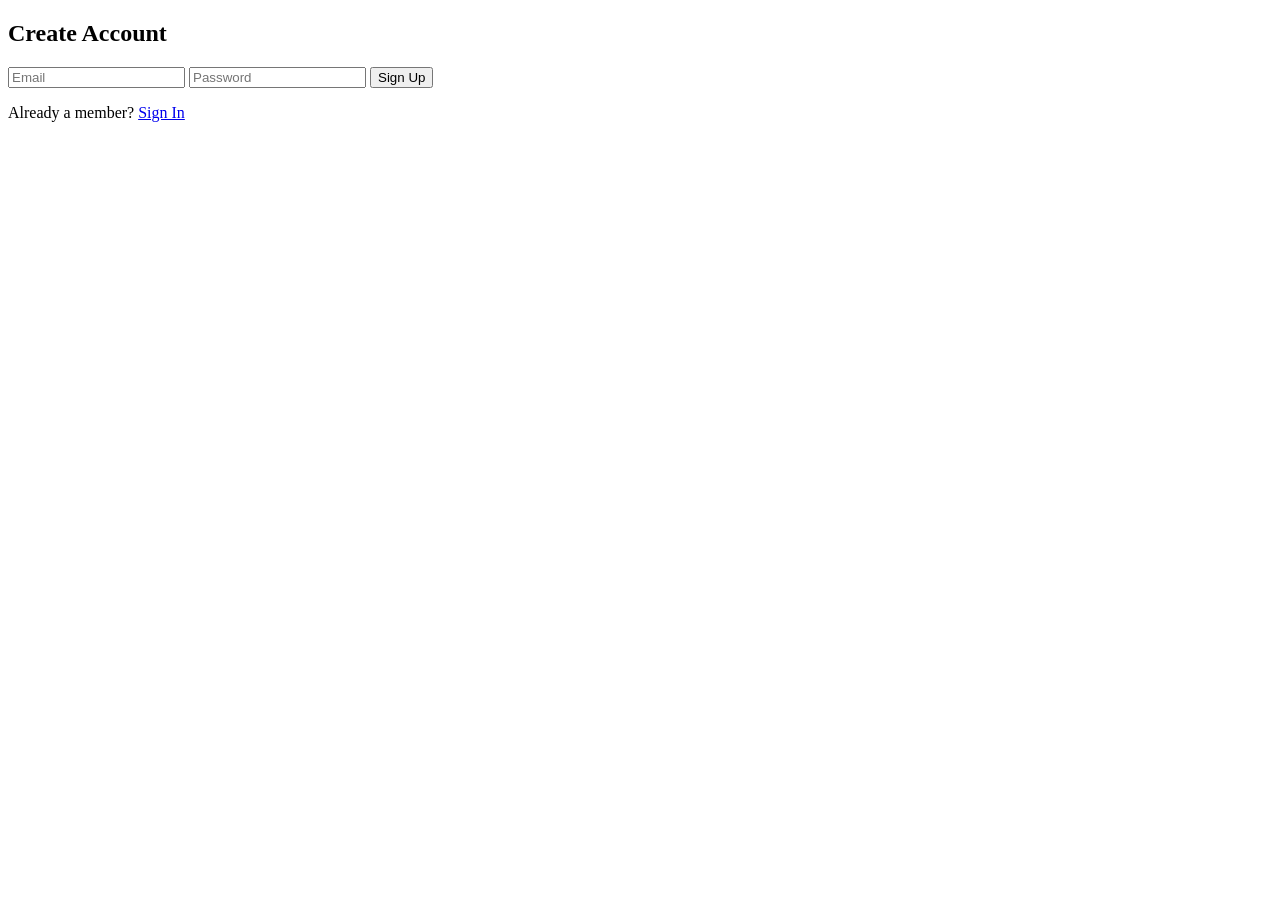
==== signup.html @ defa394d "//html learning reflection" ====
<!DOCTYPE html>
<html>
<head>
  <title>Signup — CineWave</title>
  <link rel="stylesheet" href="style.css">
</head>
<body>

  <div class="auth-card">
    <h2>Create Account</h2>
      <input type="email" placeholder="Email" required>
      <input type="password" placeholder="Password" required>
      <button>Sign Up</button>
    </form>

    <p>Already a member? <a href="login.html">Sign In</a></p>
  </div>

</body>
</html>
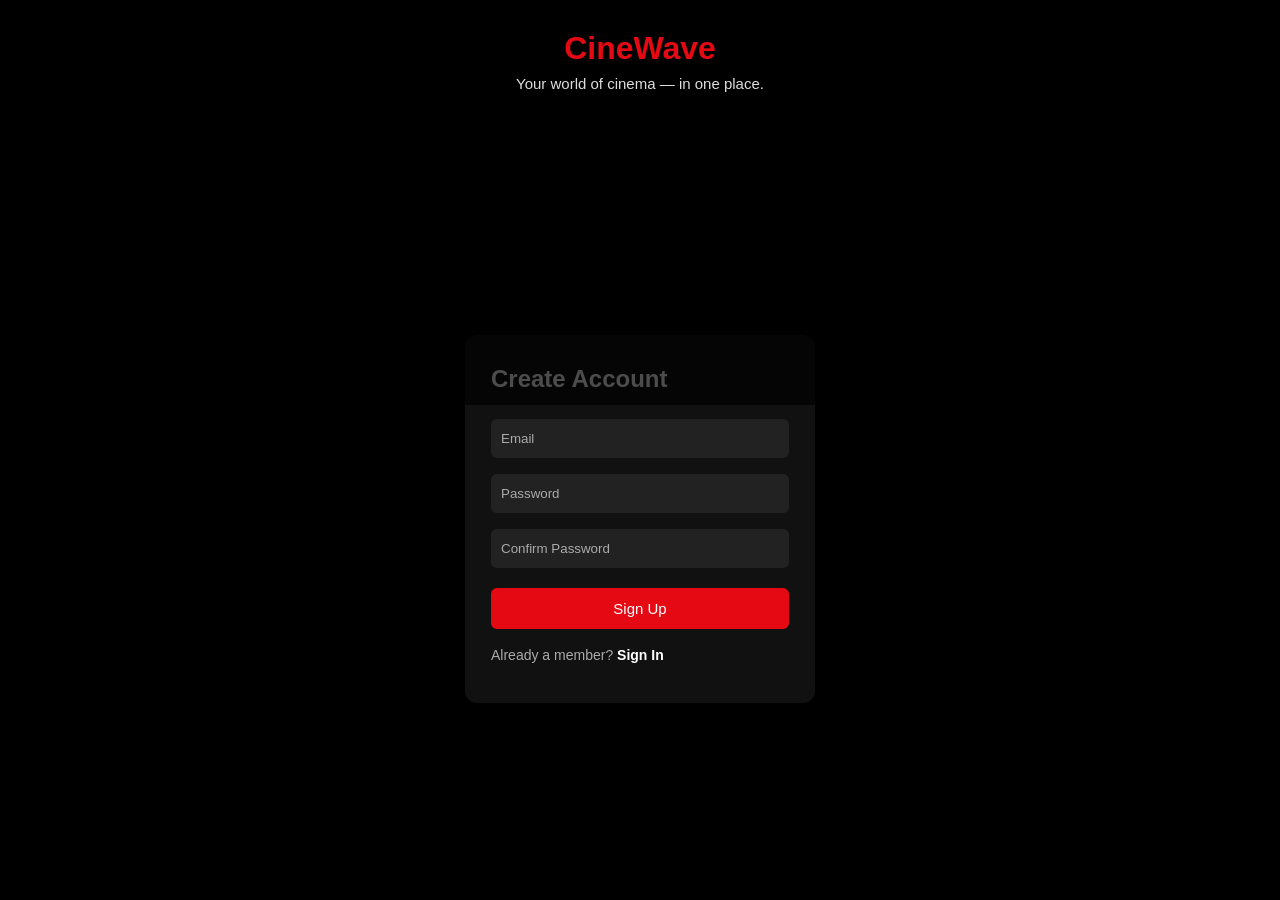
==== commit 62fce52a: "// refelection on CSS" ====
--- a/signup.html
+++ b/signup.html
@@ -6,10 +6,18 @@
 </head>
 <body>
 
+  <div class="auth-container" align="center">
+    <div class="auth-bg">
+      <h1 class="logo">CineWave</h1>
+      <p>Your world of cinema — in one place.</p>
+    </div>
+  </div>
+
   <div class="auth-card">
     <h2>Create Account</h2>
       <input type="email" placeholder="Email" required>
       <input type="password" placeholder="Password" required>
+      <input type="password" placeholder="Confirm Password" required>
       <button>Sign Up</button>
     </form>
 
--- a/style.css
+++ b/style.css
@@ -0,0 +1,128 @@
+/* RESET */
+*{
+  margin:0;
+  padding:0;
+  box-sizing:border-box;
+  font-family:Arial, Helvetica, sans-serif;
+}
+
+body{
+  background:#000;
+  color:#fff;
+  min-height:100vh;
+}
+
+/* MAIN AUTH WRAPPER */
+.auth-container{
+  position:relative;
+  min-height:45vh;
+  background:url("https://images.unsplash.com/photo-1485841890310-6a055c88698a")
+    center/cover no-repeat;
+}
+
+/* DARK OVERLAY */
+.auth-container::after{
+  content:"";
+  position:absolute;
+  inset:0;
+  background:rgba(0,0,0,.7);
+}
+
+/* BRAND TEXT ON BANNER */
+.auth-bg{
+  position:relative;
+  z-index:2;
+  padding:30px 8%;
+}
+
+.logo{
+  color:#e50914;
+  font-size:32px;
+  font-weight:800;
+}
+
+.auth-bg p{
+  margin-top:8px;
+  color:#ddd;
+  font-size:15px;
+}
+
+/* LOGIN CARD */
+.auth-card{
+  width:350px;
+  margin:-70px auto 40px;
+  background:#111;
+  padding:30px 26px 40px;
+  border-radius:12px;
+  box-shadow:0 10px 25px rgba(0,0,0,.5);
+}
+
+.auth-card h2{
+  margin-bottom:20px;
+  font-weight:700;
+}
+
+/* FORM INPUTS */
+.auth-card input{
+  width:100%;
+  padding:12px 10px;
+  margin:8px 0;
+  border:none;
+  border-radius:6px;
+  background:#222;
+  color:#fff;
+  outline:none;
+}
+
+.auth-card input::placeholder{
+  color:#aaa;
+}
+
+/* BUTTON */
+.auth-card button{
+  width:100%;
+  padding:12px;
+  margin-top:12px;
+  background:#e50914;
+  border:none;
+  border-radius:6px;
+  color:#fff;
+  font-size:15px;
+  cursor:pointer;
+}
+
+.auth-card button:hover{
+  background:#f6121d;
+}
+
+/* SMALL TEXT / LINKS */
+.auth-card p{
+  margin-top:18px;
+  color:#aaa;
+  font-size:14px;
+}
+
+.auth-card a{
+  color:#fff;
+  text-decoration:none;
+  font-weight:600;
+}
+
+.auth-card a:hover{
+  text-decoration:underline;
+}
+
+/* RESPONSIVE */
+@media(max-width:500px){
+  .auth-card{
+    width:88%;
+  }
+}
+.hero-content {
+  text-align: center;
+  max-width: 800px;
+  margin: auto;
+}
+.auth-card h2{
+  margin-bottom: 18px;
+}
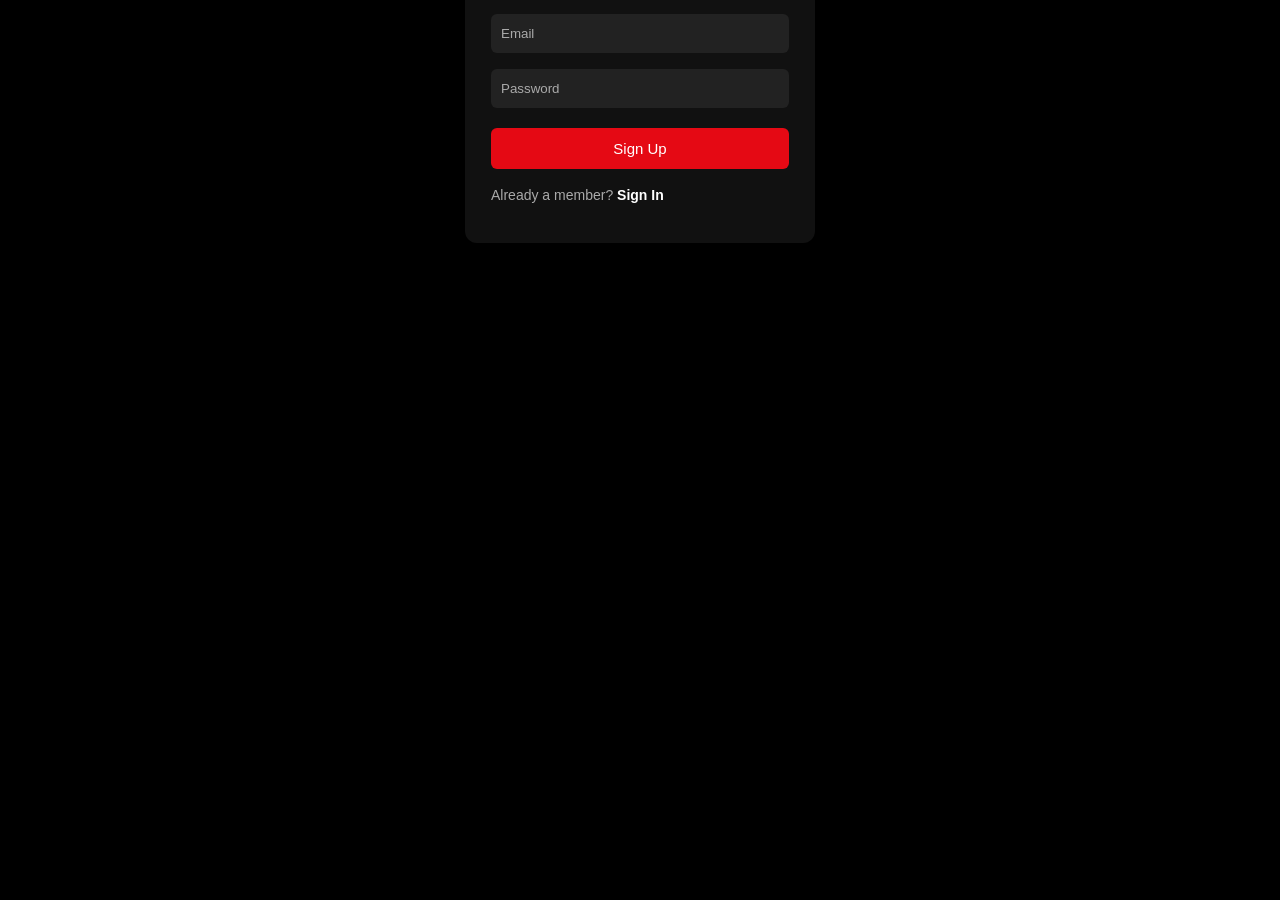
==== commit 8d3c6597: "//JS reflection" ====
--- a/signup.html
+++ b/signup.html
@@ -6,23 +6,15 @@
 </head>
 <body>
 
-  <div class="auth-container" align="center">
-    <div class="auth-bg">
-      <h1 class="logo">CineWave</h1>
-      <p>Your world of cinema — in one place.</p>
-    </div>
-  </div>
-
   <div class="auth-card">
     <h2>Create Account</h2>
       <input type="email" placeholder="Email" required>
       <input type="password" placeholder="Password" required>
-      <input type="password" placeholder="Confirm Password" required>
       <button>Sign Up</button>
     </form>
 
     <p>Already a member? <a href="login.html">Sign In</a></p>
   </div>
-
+  <script src="signup.js"></script>
 </body>
 </html>
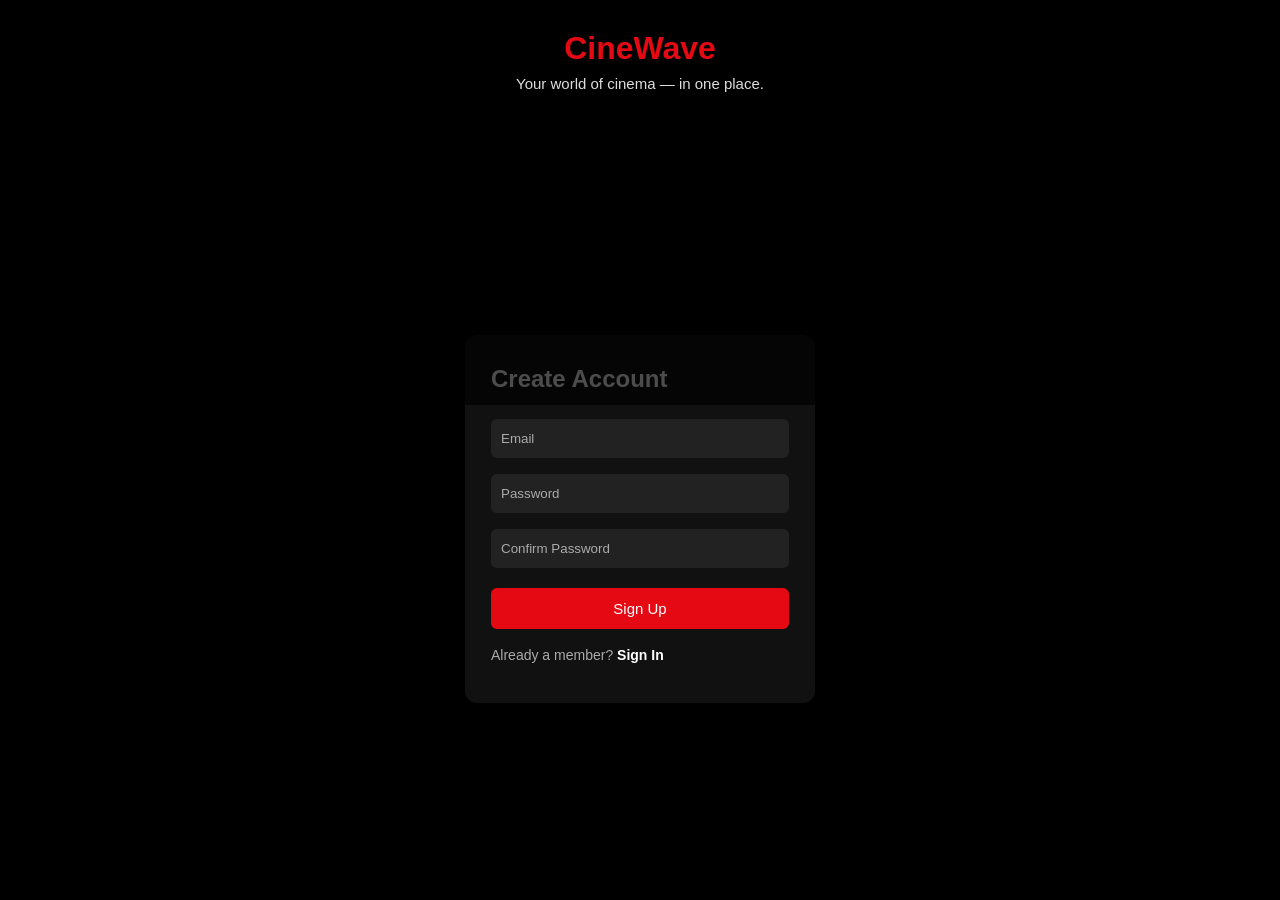
==== commit aa3fd46d: "Merge branch 'JS' into CSS" ====
--- a/signup.html
+++ b/signup.html
@@ -6,10 +6,18 @@
 </head>
 <body>
 
+  <div class="auth-container" align="center">
+    <div class="auth-bg">
+      <h1 class="logo">CineWave</h1>
+      <p>Your world of cinema — in one place.</p>
+    </div>
+  </div>
+
   <div class="auth-card">
     <h2>Create Account</h2>
       <input type="email" placeholder="Email" required>
       <input type="password" placeholder="Password" required>
+      <input type="password" placeholder="Confirm Password" required>
       <button>Sign Up</button>
     </form>
 
